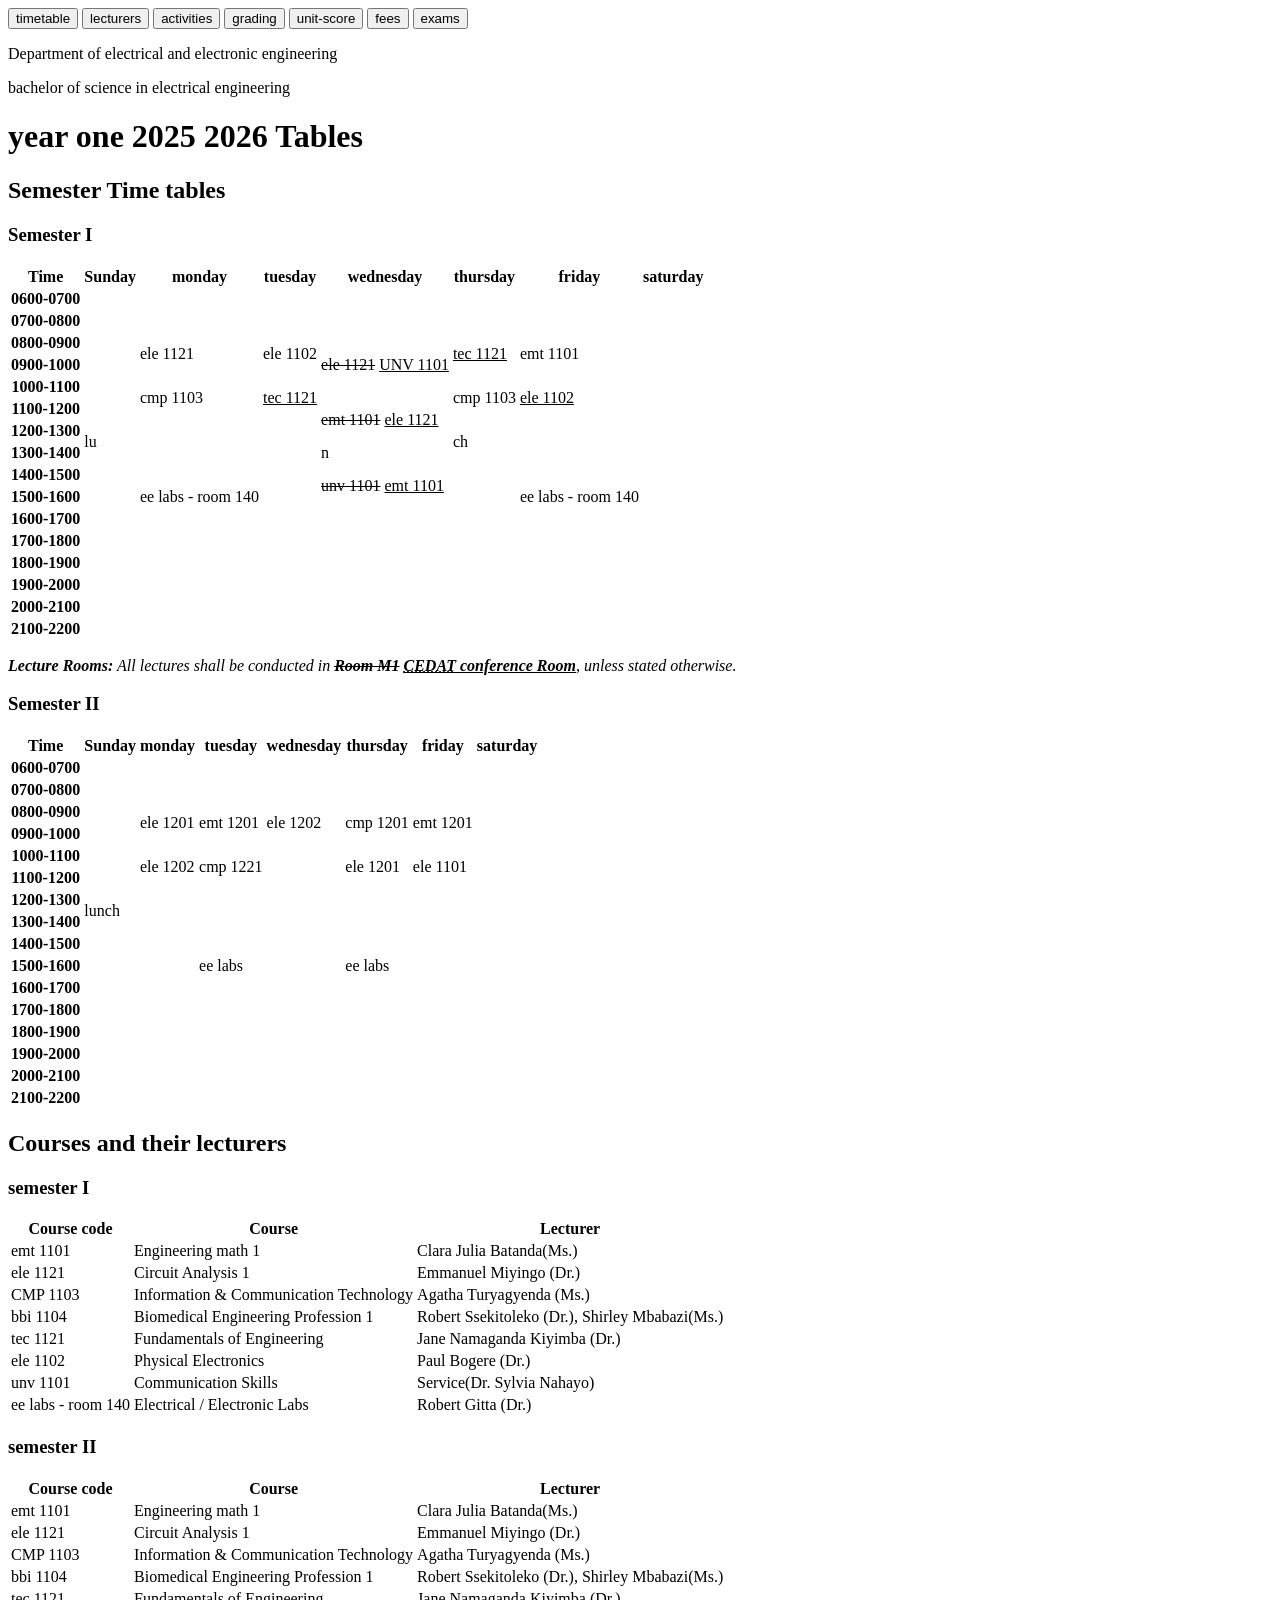
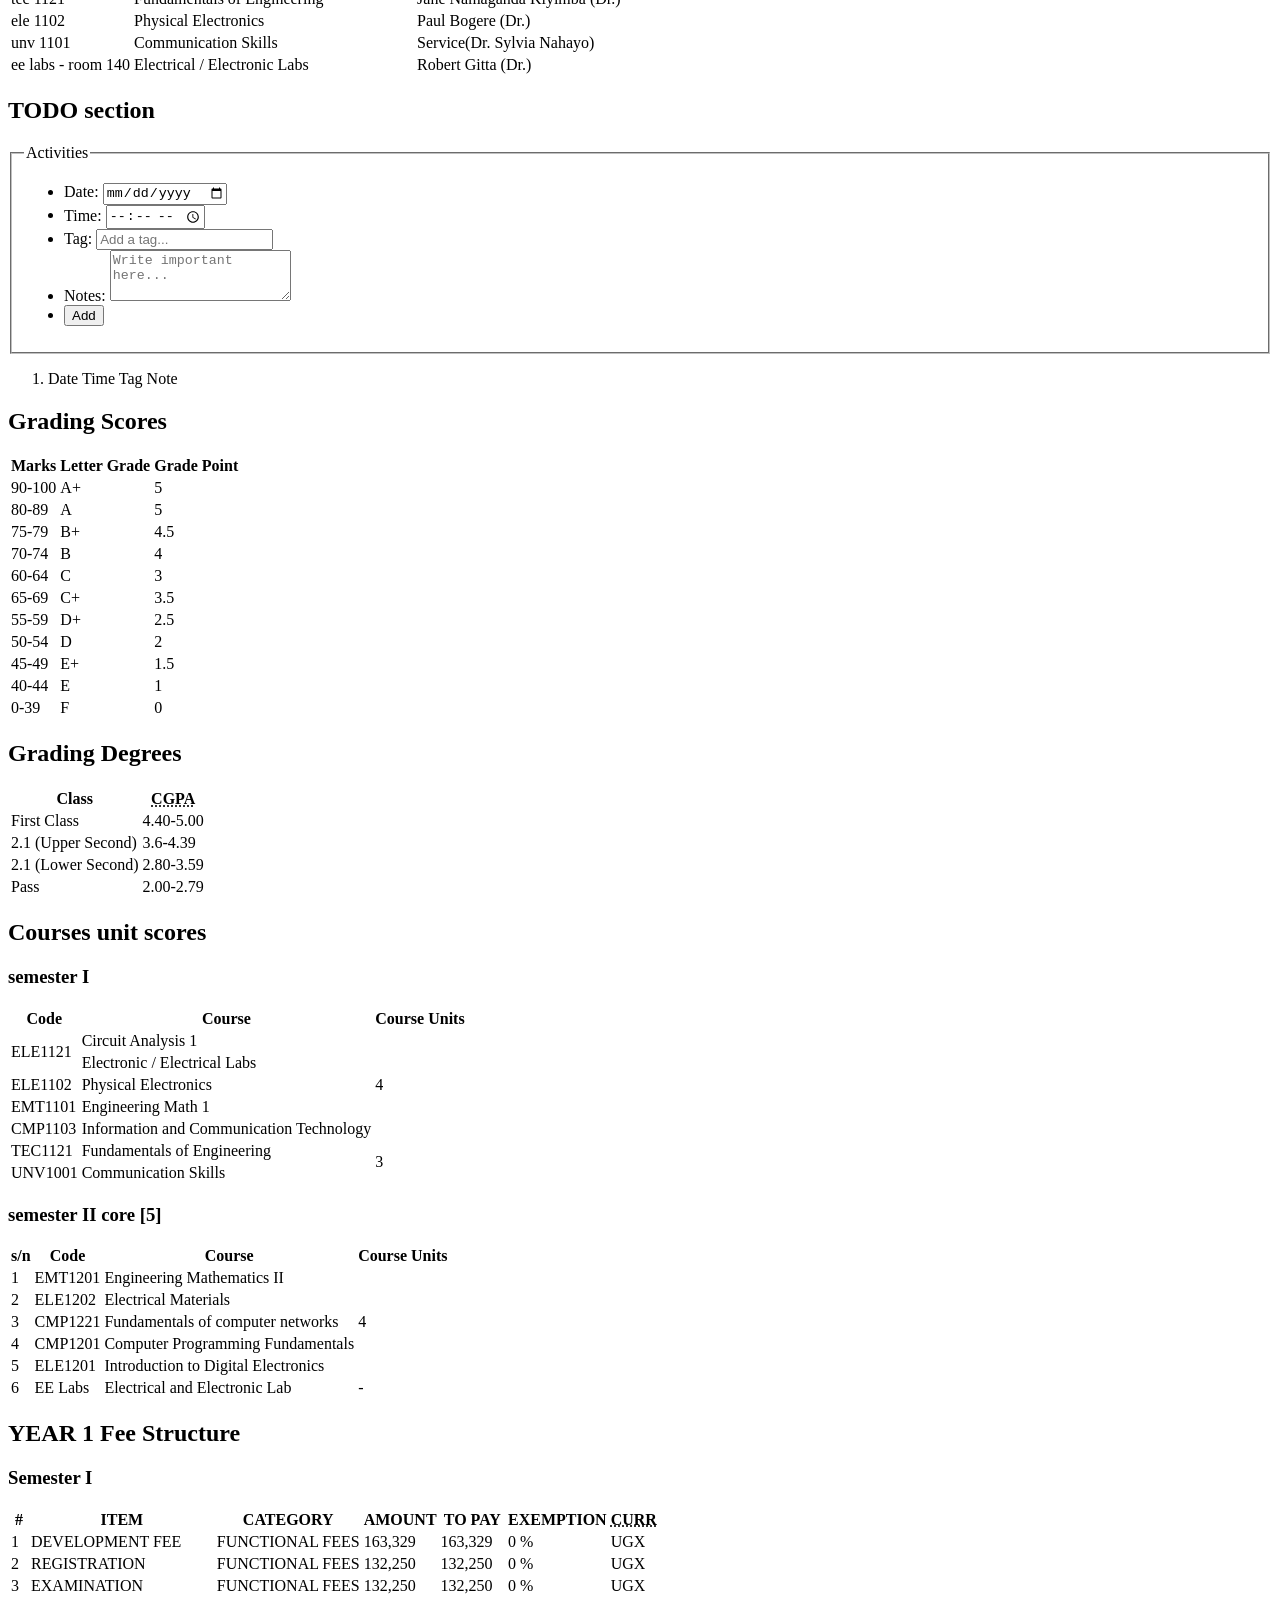
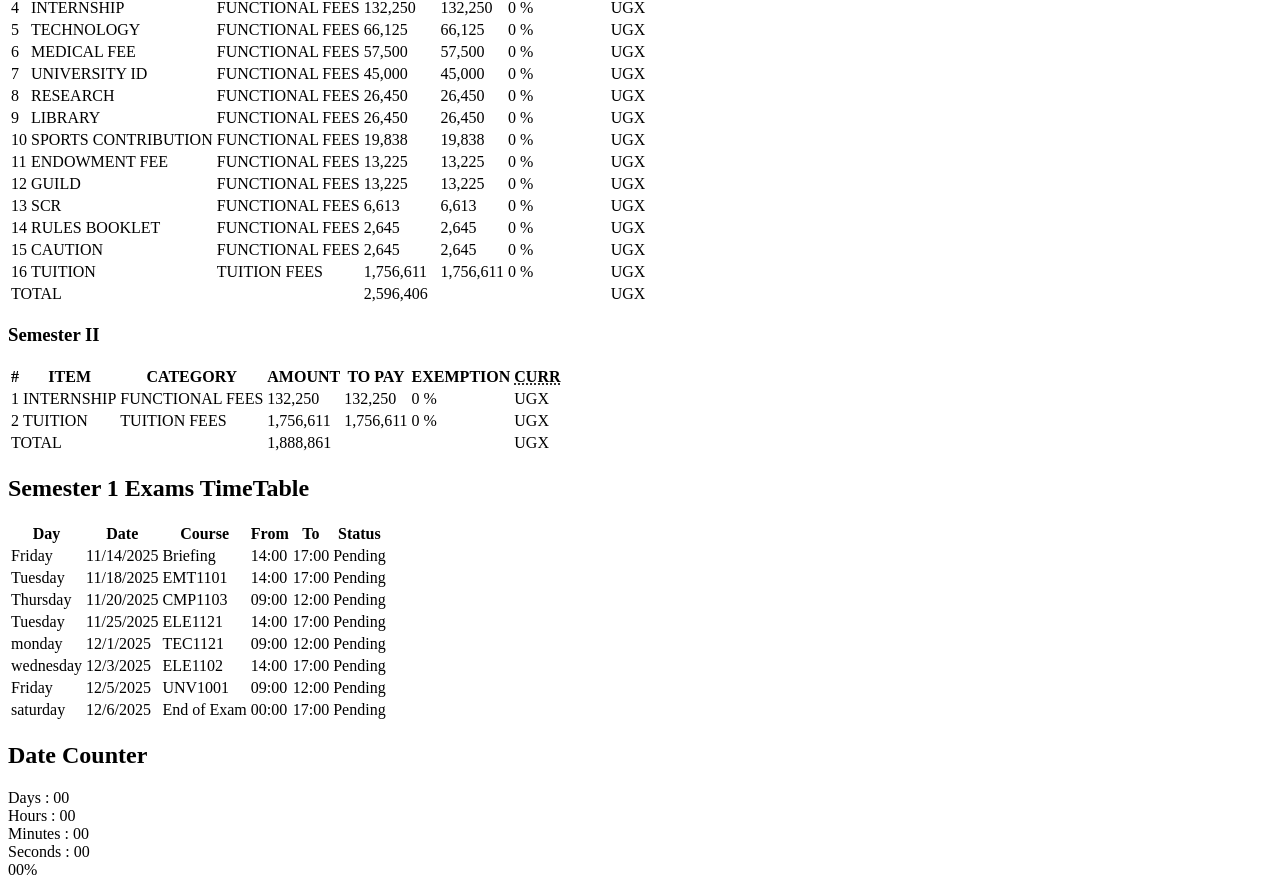
==== timetable/index.html @ 9529d26a "tables for semester 2" ====
<!DOCTYPE html>
<html lang="en">

<head>
  <meta http-equiv="Content-Type" content="text/html; charset=UTF-8">
  <meta name="viewport" content="width=device-width, initial-scale=1.0">
  <meta name="description" content="Time table for bachelors of science in electrical engineering year 1 semester 1 ">
  <link rel="styleSheet" href="style.css" type="text/css" media="all">
  <title>ELE SEMESTER I Y1 TIMETABLE</title>
</head>

<body>
  <header>
    <nav>
      <button class="timetable">timetable</button>
      <button class="lecturers">lecturers</button>
      <button class="Activities">activities</button>
      <button class="grading">grading</button>
      <button class="unit-score active">unit-score</button>
      <button class="fees">fees</button>
      <button class="exams">exams</button>
    </nav>
  </header>
  <main>
    <hgroup>
      <p>Department of electrical and electronic engineering</p>
      <p>bachelor of science in electrical engineering</p>
      <h1>year one 2025 2026 Tables</h1>
    </hgroup>

    <section class="timetable tab">
      <h2>Semester Time tables</h2>
      <h3>Semester I</h3>
      <table>
        <colgroup>
          <col class="col1">
          <col>
          <col>
          <col>
          <col>
          <col>
          <col>
          <col>
        </colgroup>
        <thead>
          <tr>
            <th>Time</th>
            <th>Sunday</th>
            <th>monday</th>
            <th>tuesday</th>
            <th>wednesday</th>
            <th>thursday</th>
            <th>friday</th>
            <th>saturday</th>
          </tr>
        </thead>
        <tbody>
          <tr>
            <th>0600-0700</th>
            <td rowspan="2" colspan="7"></td>
          </tr>
          <tr>
            <th>0700-0800</th>
          </tr>
          <tr>
            <th>0800-0900</th>
            <td rowspan="4"></td>
            <td rowspan="2" data-value="mon 8 9">ele 1121</td>
            <td rowspan="2" data-value="tue 8 9">ele 1102</td>
            <td rowspan="3" data-value="wed 8 10"><del>ele 1121</del> <ins>UNV 1101</ins></td>
            <td rowspan="2" data-value="thu 8 9"><ins>tec 1121</ins></td>
            <td rowspan="2" data-value="fri 8 9">emt 1101</td>
            <td rowspan=4></td>
          </tr>
          <tr>
            <th>0900-1000</th>
          </tr>
          <tr>
            <th>1000-1100</th>
            <td rowspan="2" data-value="mon 10 11">cmp 1103</td>
            <td rowspan="2" data-value="tue 10 11"><ins>tec 1121</ins></td>
            <td rowspan="2" data-value="thu 10 11">cmp 1103</td>
            <td rowspan="2" data-value="fri 10 11"><ins>ele 1102</ins></td>
          </tr>
          <tr>
            <th>1100-1200</th>
            <td rowspan="2" data-value="wed 10 11"><del>emt 1101</del> <ins>ele 1121</ins></td>
          </tr>
          <tr lunch>
            <th>1200-1300</th>
            <td colspan="3" rowspan="2" data-value="everyday 12 14">lu</td>
            <td colspan="3" rowspan="2" data-value="everyday 12 14">ch</td>
          </tr>
          <tr lunch>
            <th>1300-1400</th>
            <td data-value="everyday 12 14">n</td>
          </tr>
          <tr>
            <th>1400-1500</th>
            <td rowspan="3"></td>
            <td rowspan="3" data-value="mon 14 17" class="eeLabs">ee labs <span> - room 140</span></td>
            <td rowspan="3"></td>
            <td rowspan="2" data-value="wed 14 16"><del>unv 1101</del> <ins>emt 1101</ins></td>
            <td rowspan="3"></td>
            <td rowspan="3" data-value="fri 14 17" class="eeLabs">ee labs <span> - room 140</span></td>
            <td rowspan="3"></td>
          </tr>
          <tr>
            <th>1500-1600</th>
          </tr>
          <tr>
            <th>1600-1700</th>
            <td></td>
          </tr>
          <tr>
            <th>1700-1800</th>
            <td colspan="7" rowspan="5"></td>
          </tr>
          <tr>
            <th>1800-1900</th>
          </tr>
          <tr>
            <th>1900-2000</th>
          </tr>
          <tr>
            <th>2000-2100</th>
          </tr>
          <tr>
            <th>2100-2200</th>
          </tr>
        </tbody>
      </table>

      <p><em><b>Lecture Rooms:</b> All lectures shall be conducted in <b><del>Room M1</del> <ins><abbr title="College of Engineering, Design, Arts and Technology">CEDAT</abbr> conference Room</ins></b>, unless stated otherwise.</em></p>

      <h3>Semester II</h3>

      <table>
        <colgroup>
          <col class="col1">
          <col>
          <col>
          <col>
          <col>
          <col>
          <col>
          <col>
        </colgroup>
        <thead>
          <tr>
            <th>Time</th>
            <th>Sunday</th>
            <th>monday</th>
            <th>tuesday</th>
            <th>wednesday</th>
            <th>thursday</th>
            <th>friday</th>
            <th>saturday</th>
          </tr>
        </thead>
        <tbody>
          <tr>
            <th>0600-0700</th>
            <td rowspan="2" colspan="7"></td>
          </tr>
          <tr>
            <th>0700-0800</th>
          </tr>
          <tr>
            <th>0800-0900</th>
            <td rowspan="4"></td>
            <td rowspan="2" data-value="mon 8 9">ele 1201</td>
            <td rowspan="2" data-value="tue 8 9">emt 1201</td>
            <td rowspan="2" data-value="wed 8 10">ele 1202</td>
            <td rowspan="2" data-value="thu 8 9">cmp 1201</td>
            <td rowspan="2" data-value="fri 8 9">emt 1201</td>
            <td rowspan=4></td>
          </tr>
          <tr>
            <th>0900-1000</th>
          </tr>
          <tr>
            <th>1000-1100</th>
            <td rowspan="2" data-value="mon 10 11">ele 1202</td>
            <td rowspan="2" data-value="tue 10 11">cmp 1221</td>
            <td rowspan="2"></td>
            <td rowspan="2" data-value="thu 10 11">ele 1201</td>
            <td rowspan="2" data-value="fri 10 11">ele 1101</td>
          </tr>
          <tr>
            <th>1100-1200</th>
          </tr>
          <tr lunch>
            <th>1200-1300</th>
            <td colspan="7" rowspan="2" data-value="everyday 12 14">lunch</td>
          </tr>
          <tr lunch>
            <th>1300-1400</th>
          </tr>
          <tr>
            <th>1400-1500</th>
            <td rowspan="3" colspan='2'></td>
            <td rowspan="3" data-value="tue 14 16">ee labs</td>
            <td rowspan="3"></td>
            <td rowspan="3" data-value="thur 14 17" class="eeLabs">ee labs</td>
            <td rowspan="3" colspan='2'></td>
          </tr>
          <tr>
            <th>1500-1600</th>
          </tr>
          <tr>
            <th>1600-1700</th>
          </tr>
          <tr>
            <th>1700-1800</th>
            <td colspan="7" rowspan="5"></td>
          </tr>
          <tr>
            <th>1800-1900</th>
          </tr>
          <tr>
            <th>1900-2000</th>
          </tr>
          <tr>
            <th>2000-2100</th>
          </tr>
          <tr>
            <th>2100-2200</th>
          </tr>
        </tbody>
      </table>
    </section>

    <section class="lecturers tab">
      <h2>Courses and their lecturers</h2>
      <h3>semester I</h3>
      <table>
        <colgroup>
          <col class="col1">
          <col>
          <col>
        </colgroup>
        <thead>
          <tr>
            <th>Course code</th>
            <th>Course</th>
            <th>Lecturer</th>
          </tr>
        </thead>
        <tbody>
          <tr>
            <td>emt 1101</td>
            <td>Engineering math 1</td>
            <td>Clara Julia Batanda(Ms.)</td>
          </tr>
          <tr>
            <td>ele 1121</td>
            <td>Circuit Analysis 1</td>
            <td>Emmanuel Miyingo (Dr.)</td>
          </tr>
          <tr>
            <td>CMP 1103</td>
            <td>Information &amp; Communication Technology</td>
            <td>Agatha Turyagyenda (Ms.)</td>
          </tr>
          <tr class="del">
            <td>bbi 1104</td>
            <td>Biomedical Engineering Profession 1</td>
            <td>Robert Ssekitoleko (Dr.), Shirley Mbabazi(Ms.)</td>
          </tr>
          <tr>
            <td>tec 1121</td>
            <td>Fundamentals of Engineering</td>
            <td>Jane Namaganda Kiyimba (Dr.)</td>
          </tr>
          <tr>
            <td>ele 1102</td>
            <td>Physical Electronics</td>
            <td>Paul Bogere (Dr.)</td>
          </tr>
          <tr>
            <td>unv 1101</td>
            <td>Communication Skills</td>
            <td>Service(Dr. Sylvia Nahayo)</td>
          </tr>
          <tr class="eeLabs">
            <td>ee labs <span class="visuallyHidden"> - room 140</span></td>
            <td>Electrical / Electronic Labs</td>
            <td>Robert Gitta (Dr.)</td>
          </tr>
        </tbody>
      </table>

      <h3>semester II</h3>
      <table>
        <colgroup>
          <col class="col1">
          <col>
          <col>
        </colgroup>
        <thead>
          <tr>
            <th>Course code</th>
            <th>Course</th>
            <th>Lecturer</th>
          </tr>
        </thead>
        <tbody>
          <tr>
            <td>emt 1101</td>
            <td>Engineering math 1</td>
            <td>Clara Julia Batanda(Ms.)</td>
          </tr>
          <tr>
            <td>ele 1121</td>
            <td>Circuit Analysis 1</td>
            <td>Emmanuel Miyingo (Dr.)</td>
          </tr>
          <tr>
            <td>CMP 1103</td>
            <td>Information &amp; Communication Technology</td>
            <td>Agatha Turyagyenda (Ms.)</td>
          </tr>
          <tr class="del">
            <td>bbi 1104</td>
            <td>Biomedical Engineering Profession 1</td>
            <td>Robert Ssekitoleko (Dr.), Shirley Mbabazi(Ms.)</td>
          </tr>
          <tr>
            <td>tec 1121</td>
            <td>Fundamentals of Engineering</td>
            <td>Jane Namaganda Kiyimba (Dr.)</td>
          </tr>
          <tr>
            <td>ele 1102</td>
            <td>Physical Electronics</td>
            <td>Paul Bogere (Dr.)</td>
          </tr>
          <tr>
            <td>unv 1101</td>
            <td>Communication Skills</td>
            <td>Service(Dr. Sylvia Nahayo)</td>
          </tr>
          <tr class="eeLabs">
            <td>ee labs <span class="visuallyHidden"> - room 140</span></td>
            <td>Electrical / Electronic Labs</td>
            <td>Robert Gitta (Dr.)</td>
          </tr>
        </tbody>
      </table>
    </section>

    <section class="activities tab">
      <h2>TODO section</h2>
      <form>
        <fieldset>
          <legend>Activities</legend>

          <ul>
            <li>
              <label for="date">Date:</label>
              <input type="date" id="date">
            </li>
            <li>
              <label for="time">Time:</label>
              <input type="time" id="time">
            </li>
            <li>
              <label for="tag">Tag:</label>
              <input type="text" id="tag" list="tags" placeholder="Add a tag..." autocomplete="off">
              <datalist id="tags">
                <option value="Lectures">Lectures</option>
                <option value="School">School</option>
                <option value='Church'>Church</option>
                <option value='Class'>Class</option>
              </datalist>
            </li>
            <li al>
              <label for="notes">Notes:</label>
              <textarea placeholder="Write important here..." id=notes rows="3"></textarea>
            </li>
            <li al><input type="submit" id="add" value="Add"></li>
          </ul>
        </fieldset>
      </form>

      <ol class="dis">
        <li>
          <span>Date</span>
          <span>Time</span>
          <span>Tag</span>
          <span>Note</span>
        </li>
      </ol>
    </section>

    <section class="tab grading">
      <h2>Grading Scores</h2>
      <table>
        <thead>
          <tr>
            <th>Marks</th>
            <th>Letter Grade</th>
            <th>Grade Point</th>
          </tr>
        </thead>
        <tbody>
          <tr>
            <td>90-100</td>
            <td>A+</td>
            <td>5</td>
          </tr>
          <tr>
            <td>80-89</td>
            <td>A</td>
            <td>5</td>
          </tr>
          <tr>
            <td>75-79</td>
            <td>B+</td>
            <td>4.5</td>
          </tr>
          <tr>
            <td>70-74</td>
            <td>B</td>
            <td>4</td>
          </tr>
          <tr>
            <td>60-64</td>
            <td>C</td>
            <td>3</td>
          </tr>
          <tr>
            <td>65-69</td>
            <td>C+</td>
            <td>3.5</td>
          </tr>
          <tr>
            <td>55-59</td>
            <td>D+</td>
            <td>2.5</td>
          </tr>
          <tr>
            <td>50-54</td>
            <td>D</td>
            <td>2</td>
          </tr>
          <tr>
            <td>45-49</td>
            <td>E+</td>
            <td>1.5</td>
          </tr>
          <tr>
            <td>40-44</td>
            <td>E</td>
            <td>1</td>
          </tr>
          <tr>
            <td>0-39</td>
            <td>F</td>
            <td>0</td>
          </tr>
        </tbody>
      </table>

      <h2>Grading Degrees</h2>
      <table>
        <thead>
          <tr>
            <th>Class</th>
            <th><abbr title="Cumulative grade points average">CGPA</abbr></th>
          </tr>
        </thead>
        <tbody>
          <tr>
            <td>First Class</td>
            <td>4.40-5.00</td>
          </tr>
          <tr>
            <td>2.1 (Upper Second)</td>
            <td>3.6-4.39</td>
          </tr>
          <tr>
            <td>2.1 (Lower Second)</td>
            <td>2.80-3.59</td>
          </tr>
          <tr>
            <td>Pass</td>
            <td>2.00-2.79</td>
          </tr>
        </tbody>
      </table>
    </section>

    <section class="tab unit-score current">
      <h2>Courses unit scores</h2>
      <h3>semester I</h3>
      <table>
        <thead>
          <tr>
            <th>Code</th>
            <th>Course</th>
            <th>Course Units</th>
          </tr>
        </thead>
        <tbody>
          <tr>
            <td rowspan="2">ELE1121</td>
            <td>Circuit Analysis 1</td>
            <td rowspan="5">4</td>
          </tr>
          <tr>
            <td>Electronic / Electrical Labs</td>
          </tr>
          <tr>
            <td>ELE1102</td>
            <td>Physical Electronics</td>
          </tr>
          <tr>
            <td>EMT1101</td>
            <td>Engineering Math 1</td>
          </tr>
          <tr>
            <td>CMP1103</td>
            <td>Information and Communication Technology</td>
          </tr>
          <tr>
            <td>TEC1121</td>
            <td>Fundamentals of Engineering</td>
            <td rowspan="2">3</td>
          </tr>
          <tr>
            <td>UNV1001</td>
            <td>Communication Skills</td>
          </tr>
        </tbody>
      </table>

      <h3>semester II core [5]</h3>
      <table>
        <thead>
          <tr>
            <th>s/n</th>
            <th>Code</th>
            <th>Course</th>
            <th>Course Units</th>
          </tr>
        </thead>
        <tbody>
          <tr>
            <td>1</td>
            <td>EMT1201</td>
            <td>Engineering Mathematics II</td>
            <td rowspan="5">4</td>
          </tr>
          <tr>
            <td>2</td>
            <td>ELE1202</td>
            <td>Electrical Materials</td>
          </tr>
          <tr>
            <td>3</td>
            <td>CMP1221</td>
            <td>Fundamentals of computer networks</td>
          </tr>
          <tr>
            <td>4</td>
            <td>CMP1201</td>
            <td>Computer Programming Fundamentals</td>
          </tr>
          <tr>
            <td>5</td>
            <td>ELE1201</td>
            <td>Introduction to Digital Electronics</td>
          </tr>
          <tr>
            <td>6</td>
            <td>EE Labs</td>
            <td>Electrical and Electronic Lab</td>
            <td>-</td>
          </tr>
        </tbody>
      </table>
    </section>

    <section class="tab fees">
      <h2>YEAR 1 Fee Structure</h2>
      <h3>Semester I</h3>
      <table>
        <thead>
          <tr>
            <th>#</th>
            <th>ITEM</th>
            <th>CATEGORY</th>
            <th>AMOUNT</th>
            <th>TO PAY</th>
            <th>EXEMPTION</th>
            <th><abbr title="Currency">CURR</abbr>
            </tr>
        </thead>
        <tbody>
          <TR>
            <td>1</td>
            <TD>DEVELOPMENT FEE</TD>
            <TD>FUNCTIONAL FEES</TD>
            <TD>163,329</TD>
            <TD>163,329</TD>
            <TD>0 %</TD>
            <td>UGX</td>
          </tr>
          <TR>
            <td>2</td>
            <TD>REGISTRATION</TD>
            <TD>FUNCTIONAL FEES</TD>
            <TD>132,250</TD>
            <TD>132,250</TD>
            <TD>0 %</TD>
            <td>UGX</td>
          </tr>
          <TR>
            <td>3</td>
            <TD>EXAMINATION</TD>
            <TD>FUNCTIONAL FEES</TD>
            <TD>132,250</TD>
            <TD>132,250</TD>
            <TD>0 %</TD>
            <td>UGX</td>
          </tr>
          <TR>
            <td>4</td>
            <TD>INTERNSHIP</TD>
            <TD>FUNCTIONAL FEES</TD>
            <TD>132,250</TD>
            <TD>132,250</TD>
            <TD>0 %</TD>
            <td>UGX</td>
          </tr>
          <TR>
            <td>5</td>
            <TD>TECHNOLOGY</TD>
            <TD>FUNCTIONAL FEES</TD>
            <TD>66,125</TD>
            <TD>66,125</TD>
            <TD>0 %</TD>
            <td>UGX</td>
          </tr>
          <TR>
            <td>6</td>
            <TD>MEDICAL FEE</TD>
            <TD>FUNCTIONAL FEES</TD>
            <TD>57,500</TD>
            <TD>57,500</TD>
            <TD>0 %</TD>
            <td>UGX</td>
          </tr>
          <TR>
            <td>7</td>
            <TD>UNIVERSITY ID</TD>
            <TD>FUNCTIONAL FEES</TD>
            <TD>45,000</TD>
            <TD>45,000</TD>
            <TD>0 %</TD>
            <td>UGX</td>
          </tr>
          <TR>
            <td>8</td>
            <TD>RESEARCH</TD>
            <TD>FUNCTIONAL FEES</TD>
            <TD>26,450</TD>
            <TD>26,450</TD>
            <TD>0 %</TD>
            <td>UGX</td>
          </tr>
          <TR>
            <td>9</td>
            <TD>LIBRARY</TD>
            <TD>FUNCTIONAL FEES</TD>
            <TD>26,450</TD>
            <TD>26,450</TD>
            <TD>0 %</TD>
            <td>UGX</td>
          </tr>
          <TR>
            <td>10</td>
            <TD>SPORTS CONTRIBUTION </TD>
            <TD>FUNCTIONAL FEES</TD>
            <TD>19,838</TD>
            <TD>19,838</TD>
            <TD>0 %</TD>
            <td>UGX</td>
          </tr>
          <TR>
            <td>11</td>
            <TD>ENDOWMENT FEE</TD>
            <TD>FUNCTIONAL FEES</TD>
            <TD>13,225</TD>
            <TD>13,225</TD>
            <TD>0 %</TD>
            <td>UGX</td>
          </tr>
          <TR>
            <td>12</td>
            <TD>GUILD</TD>
            <TD>FUNCTIONAL FEES</TD>
            <TD>13,225</TD>
            <TD>13,225</TD>
            <TD>0 %</TD>
            <td>UGX</td>
          </tr>
          <TR>
            <td>13</td>
            <TD>SCR</TD>
            <TD>FUNCTIONAL FEES</TD>
            <TD>6,613</TD>
            <TD>6,613</TD>
            <TD>0 %</TD>
            <td>UGX</td>
          </tr>
          <TR>
            <td>14</td>
            <TD>RULES BOOKLET</TD>
            <TD>FUNCTIONAL FEES</TD>
            <TD>2,645</TD>
            <TD>2,645</TD>
            <TD>0 %</TD>
            <td>UGX</td>
          </tr>
          <TR>
            <td>15</td>
            <TD>CAUTION</TD>
            <TD>FUNCTIONAL FEES</TD>
            <TD>2,645</TD>
            <TD>2,645</TD>
            <TD>0 %</TD>
            <td>UGX</td>
          </tr>
          <TR>
            <td>16</td>
            <TD>TUITION</TD>
            <TD>TUITION FEES</TD>
            <TD>1,756,611</TD>
            <TD>1,756,611</TD>
            <TD>0 %</TD>
            <td>UGX</td>
          </tr>
          <tr>
            <td colspan="3">TOTAL</td>
            <td colspan="2">2,596,406</td>
            <td> </td>
            <td>UGX</td>
          </tr>
        </tbody>
      </table>
      <h3>Semester II</h3>
      <table>
        <thead>
          <tr>
            <th>#</th>
            <th>ITEM</th>
            <th>CATEGORY</th>
            <th>AMOUNT</th>
            <th>TO PAY</th>
            <th>EXEMPTION</th>
            <th><abbr title="">CURR</abbr>
          </tr>
        </thead>
        <tbody>
          <tr>
            <td>1</td>
            <td>INTERNSHIP</td>
            <td>FUNCTIONAL FEES</td>
            <td>132,250</td>
            <td>132,250</td>
            <td>0 %</td>
            <td>UGX</td>
          </tr>
          <tr>
            <td>2</td>
            <td>TUITION</td>
            <td>TUITION FEES</td>
            <td>1,756,611</td>
            <td>1,756,611</td>
            <td>0 %</td>
            <td>UGX</td>
          </tr>
          <tr>
            <td colspan="3">TOTAL</td>
            <td colspan="2">1,888,861</td>
            <td> </td>
            <td>UGX</td>
          </tr>
        </tbody>
      </table>
    </section>

    <section class="tab exams">
      <h2>Semester 1 Exams TimeTable</h2>
      <table>
        <thead>
          <tr>
            <th>Day</th>
            <th>Date</th>
            <th>Course</th>
            <th>From</th>
            <th>To</th>
            <th>Status</th>
          </tr>
        </thead>
        <tbody>
          <tr>
            <td>Friday</td>
            <td>11/14/2025</td>
            <td>Briefing</td>
            <td>14:00</td>
            <td>17:00</td>
            <td>Pending</td>
          </tr>
          <tr>
            <td>Tuesday</td>
            <td>11/18/2025</td>
            <td>EMT1101</td>
            <td>14:00</td>
            <td>17:00</td>
            <td>Pending</td>
          </tr>
          <tr>
            <td>Thursday</td>
            <td>11/20/2025</td>
            <td>CMP1103</td>
            <td>09:00</td>
            <td>12:00</td>
            <td>Pending</td>
          </tr>
          <tr>
            <td>Tuesday</td>
            <td>11/25/2025</td>
            <td>ELE1121</td>
            <td>14:00</td>
            <td>17:00</td>
            <td>Pending</td>
          </tr>
          <tr>
            <td>monday</td>
            <td>12/1/2025</td>
            <td>TEC1121</td>
            <td>09:00</td>
            <td>12:00</td>
            <td>Pending</td>
          </tr>
          <tr>
            <td>wednesday</td>
            <td>12/3/2025</td>
            <td>ELE1102</td>
            <td>14:00</td>
            <td>17:00</td>
            <td>Pending</td>
          </tr>
          <tr>
            <td>Friday</td>
            <td>12/5/2025</td>
            <td>UNV1001</td>
            <td>09:00</td>
            <td>12:00</td>
            <td>Pending</td>
          </tr>
          <tr>
            <td>saturday</td>
            <td>12/6/2025</td>
            <td>End of Exam</td>
            <td>00:00</td>
            <td>17:00</td>
            <td>Pending</td>
          </tr>
        </tbody>
      </table>

      <section class="counter">
        <h2>Date Counter</h2>
        <div>
          <span>Days : <span days>00</span></span><br>
          <span>Hours : <span hours>00</span></span><br>
          <span>Minutes : <span minutes>00</span></span><br>
          <span>Seconds : <span seconds>00</span></span><br>
          <span percentage>00%</span><br>
        </div>
      </section>
    </section>
  </main>
  <script src="app.js"></script>

</body>

</html>
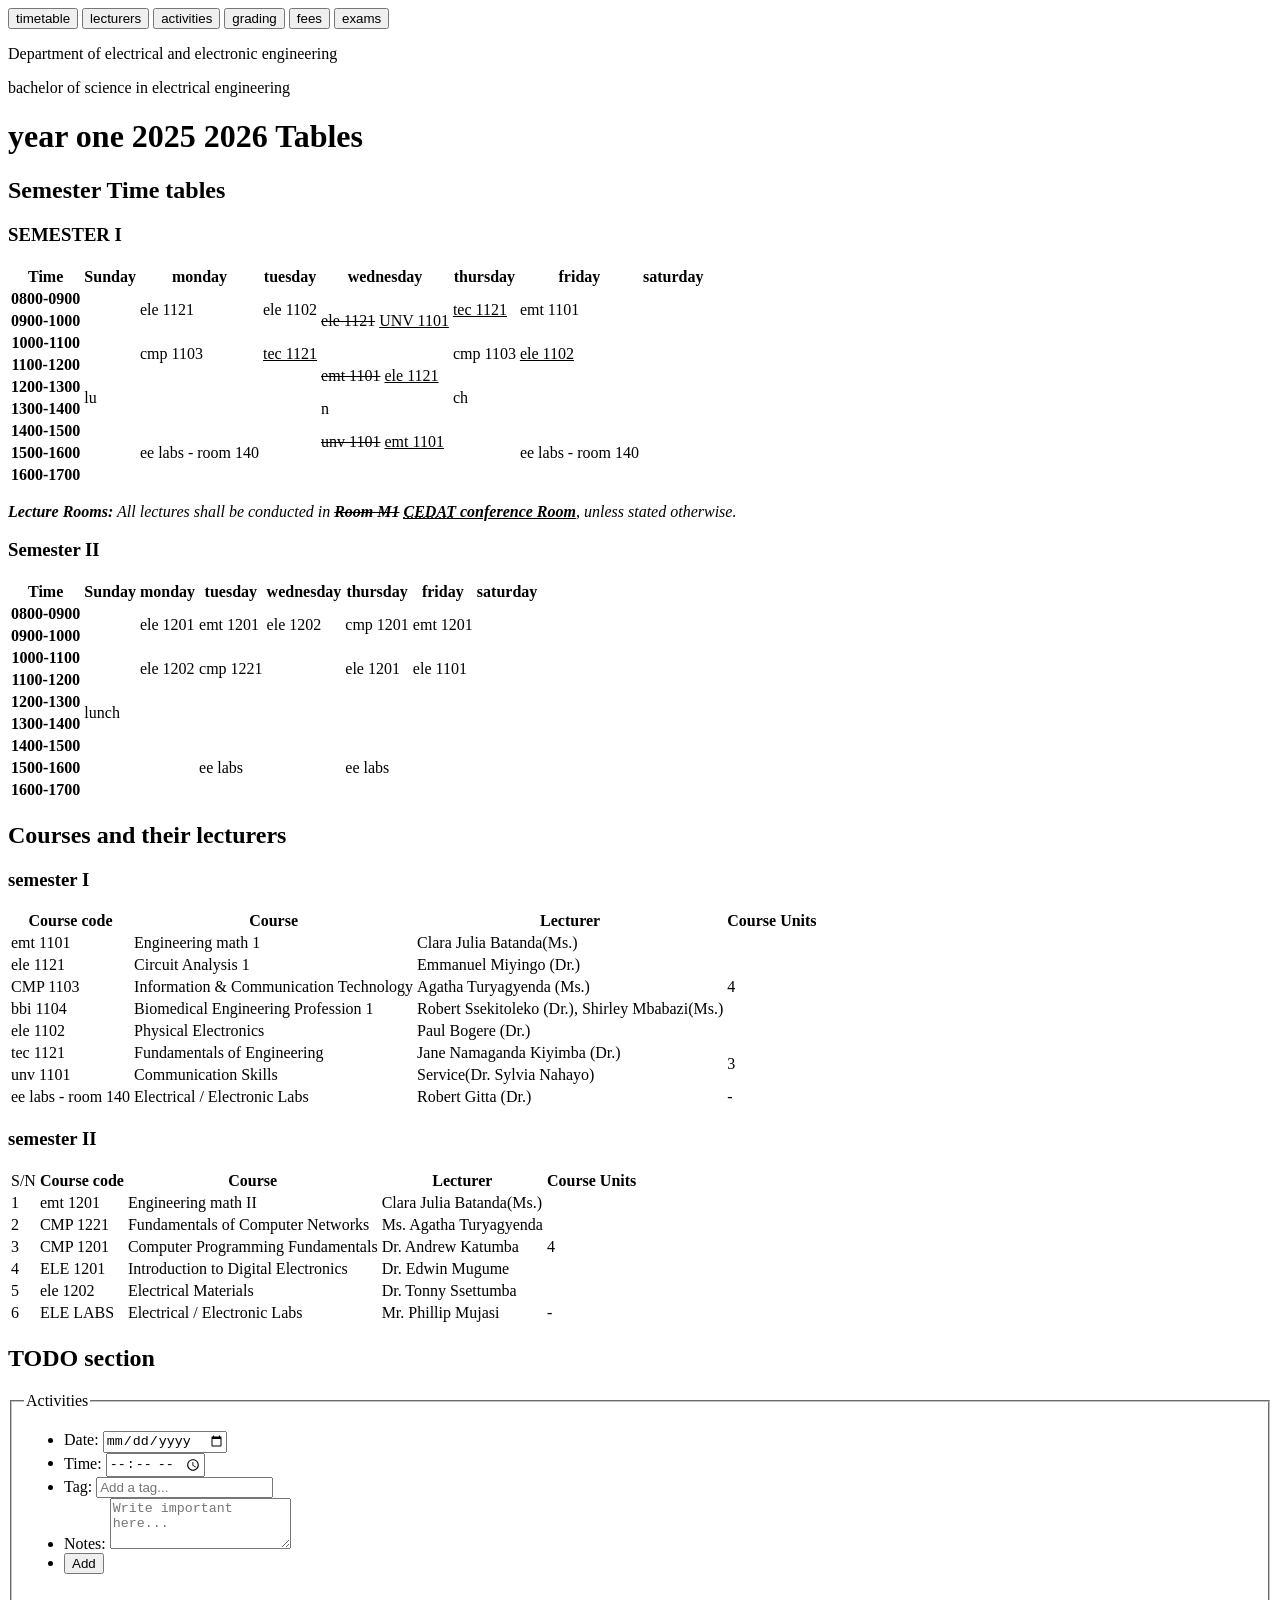
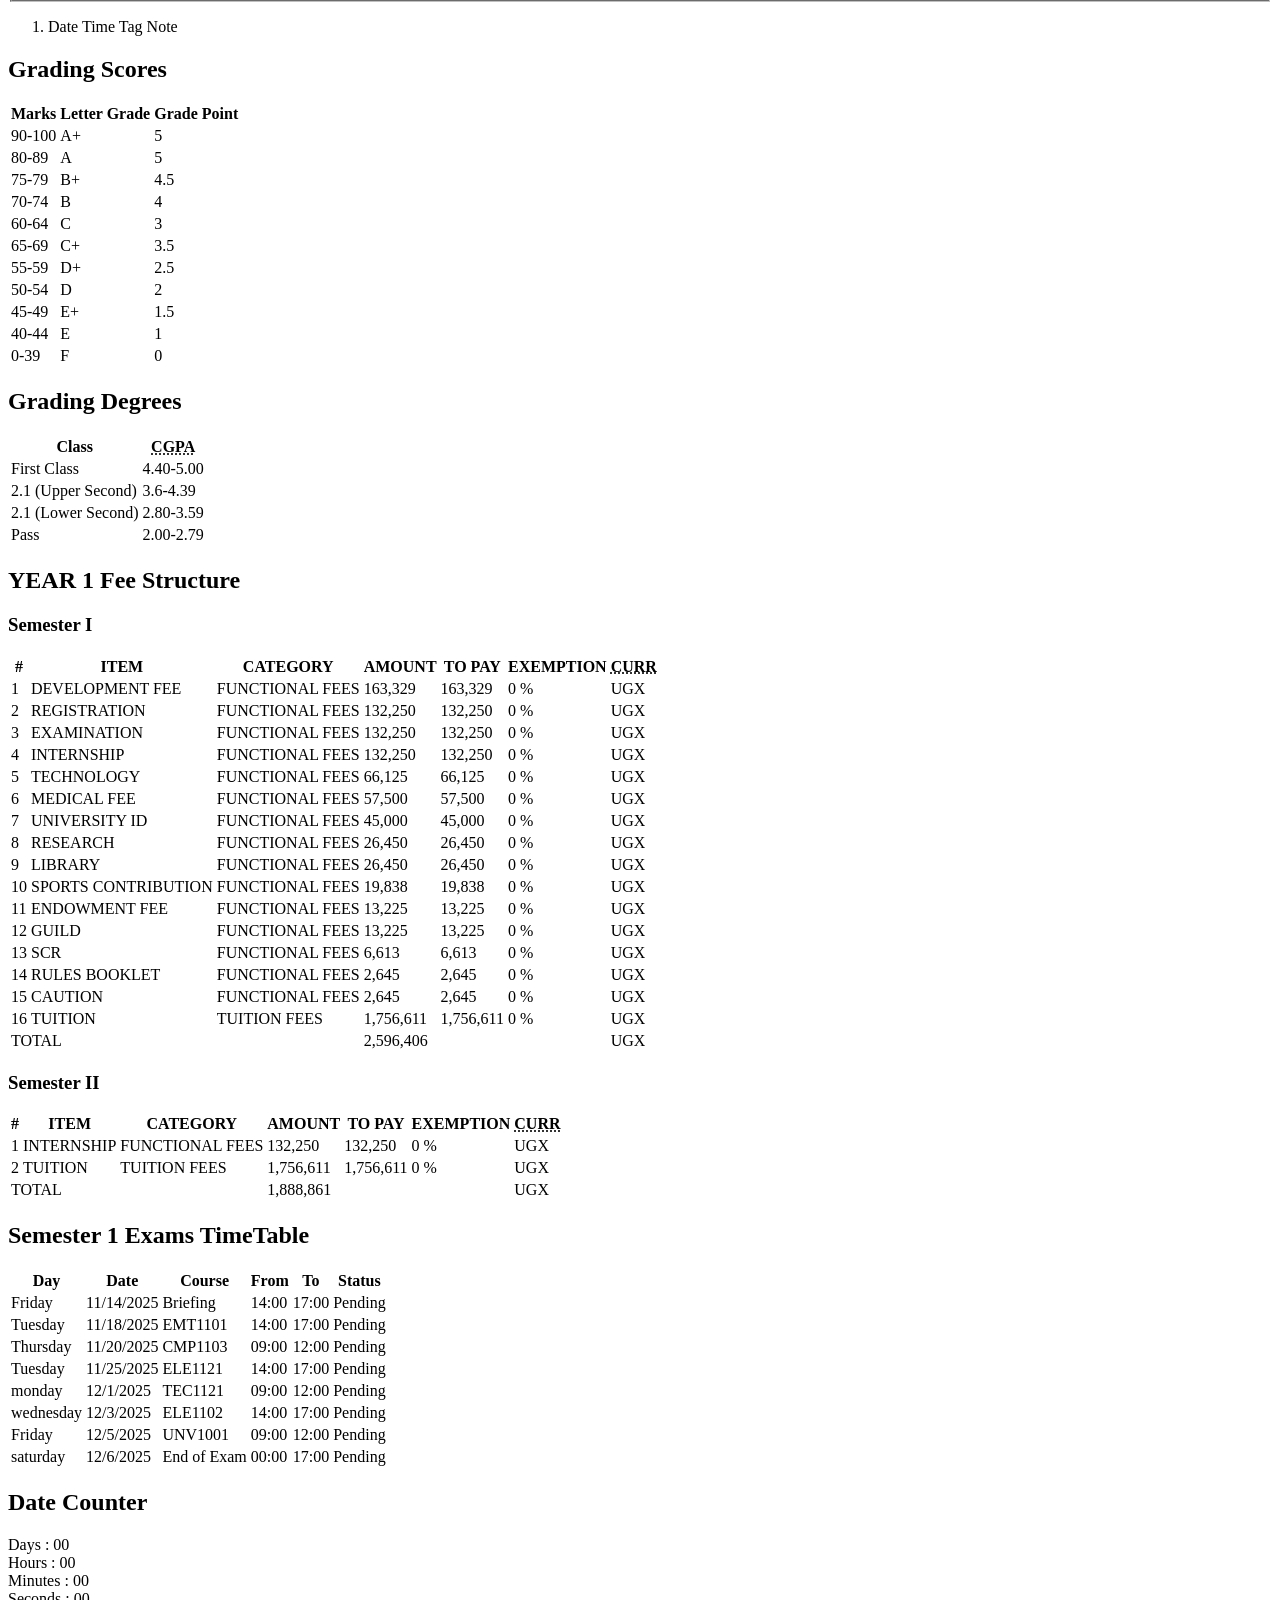
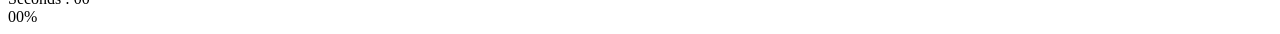
==== commit 4fc05e1c: "Fixed semester ii tables, layouts" ====
--- a/timetable/index.html
+++ b/timetable/index.html
@@ -12,11 +12,10 @@
 <body>
   <header>
     <nav>
-      <button class="timetable">timetable</button>
+      <button class="timetable active">timetable</button>
       <button class="lecturers">lecturers</button>
       <button class="Activities">activities</button>
       <button class="grading">grading</button>
-      <button class="unit-score active">unit-score</button>
       <button class="fees">fees</button>
       <button class="exams">exams</button>
     </nav>
@@ -28,9 +27,9 @@
       <h1>year one 2025 2026 Tables</h1>
     </hgroup>
 
-    <section class="timetable tab">
+    <section class="timetable tab current">
       <h2>Semester Time tables</h2>
-      <h3>Semester I</h3>
+      <h3>SEMESTER I</h3>
       <table>
         <colgroup>
           <col class="col1">
@@ -56,13 +55,6 @@
         </thead>
         <tbody>
           <tr>
-            <th>0600-0700</th>
-            <td rowspan="2" colspan="7"></td>
-          </tr>
-          <tr>
-            <th>0700-0800</th>
-          </tr>
-          <tr>
             <th>0800-0900</th>
             <td rowspan="4"></td>
             <td rowspan="2" data-value="mon 8 9">ele 1121</td>
@@ -112,22 +104,6 @@
             <th>1600-1700</th>
             <td></td>
           </tr>
-          <tr>
-            <th>1700-1800</th>
-            <td colspan="7" rowspan="5"></td>
-          </tr>
-          <tr>
-            <th>1800-1900</th>
-          </tr>
-          <tr>
-            <th>1900-2000</th>
-          </tr>
-          <tr>
-            <th>2000-2100</th>
-          </tr>
-          <tr>
-            <th>2100-2200</th>
-          </tr>
         </tbody>
       </table>
 
@@ -160,13 +136,6 @@
         </thead>
         <tbody>
           <tr>
-            <th>0600-0700</th>
-            <td rowspan="2" colspan="7"></td>
-          </tr>
-          <tr>
-            <th>0700-0800</th>
-          </tr>
-          <tr>
             <th>0800-0900</th>
             <td rowspan="4"></td>
             <td rowspan="2" data-value="mon 8 9">ele 1201</td>
@@ -211,22 +180,6 @@
           <tr>
             <th>1600-1700</th>
           </tr>
-          <tr>
-            <th>1700-1800</th>
-            <td colspan="7" rowspan="5"></td>
-          </tr>
-          <tr>
-            <th>1800-1900</th>
-          </tr>
-          <tr>
-            <th>1900-2000</th>
-          </tr>
-          <tr>
-            <th>2000-2100</th>
-          </tr>
-          <tr>
-            <th>2100-2200</th>
-          </tr>
         </tbody>
       </table>
     </section>
@@ -239,12 +192,14 @@
           <col class="col1">
           <col>
           <col>
+          <col>
         </colgroup>
         <thead>
           <tr>
             <th>Course code</th>
             <th>Course</th>
             <th>Lecturer</th>
+            <th>Course Units</th>
           </tr>
         </thead>
         <tbody>
@@ -252,6 +207,7 @@
             <td>emt 1101</td>
             <td>Engineering math 1</td>
             <td>Clara Julia Batanda(Ms.)</td>
+            <td rowspan='5'>4</td>
           </tr>
           <tr>
             <td>ele 1121</td>
@@ -269,14 +225,15 @@
             <td>Robert Ssekitoleko (Dr.), Shirley Mbabazi(Ms.)</td>
           </tr>
           <tr>
+            <td>ele 1102</td>
+            <td>Physical Electronics</td>
+            <td>Paul Bogere (Dr.)</td>
+          </tr>
+          <tr>
             <td>tec 1121</td>
             <td>Fundamentals of Engineering</td>
             <td>Jane Namaganda Kiyimba (Dr.)</td>
-          </tr>
-          <tr>
-            <td>ele 1102</td>
-            <td>Physical Electronics</td>
-            <td>Paul Bogere (Dr.)</td>
+            <td rowspan='2'>3</td>
           </tr>
           <tr>
             <td>unv 1101</td>
@@ -287,6 +244,7 @@
             <td>ee labs <span class="visuallyHidden"> - room 140</span></td>
             <td>Electrical / Electronic Labs</td>
             <td>Robert Gitta (Dr.)</td>
+            <td>-</td>
           </tr>
         </tbody>
       </table>
@@ -294,57 +252,58 @@
       <h3>semester II</h3>
       <table>
         <colgroup>
+          <col>
           <col class="col1">
           <col>
           <col>
         </colgroup>
         <thead>
           <tr>
+            <td>S/N</td>
             <th>Course code</th>
             <th>Course</th>
             <th>Lecturer</th>
-          </tr>
-        </thead>
-        <tbody>
-          <tr>
-            <td>emt 1101</td>
-            <td>Engineering math 1</td>
+            <th>Course Units</th>
+          </tr>
+        </thead>
+        <tbody>
+          <tr>
+            <td>1</td>
+            <td>emt 1201</td>
+            <td>Engineering math II</td>
             <td>Clara Julia Batanda(Ms.)</td>
-          </tr>
-          <tr>
-            <td>ele 1121</td>
-            <td>Circuit Analysis 1</td>
-            <td>Emmanuel Miyingo (Dr.)</td>
-          </tr>
-          <tr>
-            <td>CMP 1103</td>
-            <td>Information &amp; Communication Technology</td>
-            <td>Agatha Turyagyenda (Ms.)</td>
-          </tr>
-          <tr class="del">
-            <td>bbi 1104</td>
-            <td>Biomedical Engineering Profession 1</td>
-            <td>Robert Ssekitoleko (Dr.), Shirley Mbabazi(Ms.)</td>
-          </tr>
-          <tr>
-            <td>tec 1121</td>
-            <td>Fundamentals of Engineering</td>
-            <td>Jane Namaganda Kiyimba (Dr.)</td>
-          </tr>
-          <tr>
-            <td>ele 1102</td>
-            <td>Physical Electronics</td>
-            <td>Paul Bogere (Dr.)</td>
-          </tr>
-          <tr>
-            <td>unv 1101</td>
-            <td>Communication Skills</td>
-            <td>Service(Dr. Sylvia Nahayo)</td>
+            <td rowspan='5'>4</td>
+          </tr>
+          <tr>
+            <td>2</td>
+            <td>CMP 1221</td>
+            <td>Fundamentals of Computer Networks</td>
+            <td>Ms. Agatha Turyagyenda</td>
+          </tr>
+          <tr>
+            <td>3</td>
+            <td>CMP 1201</td>
+            <td>Computer Programming Fundamentals</td>
+            <td>Dr. Andrew Katumba</td>
+          </tr>
+          <tr>
+            <td>4</td>
+            <td>ELE 1201</td>
+            <td>Introduction to Digital Electronics</td>
+            <td>Dr. Edwin Mugume</td>
+          </tr>
+          <tr>
+            <td>5</td>
+            <td>ele 1202</td>
+            <td>Electrical Materials</td>
+            <td>Dr. Tonny Ssettumba</td>
           </tr>
           <tr class="eeLabs">
-            <td>ee labs <span class="visuallyHidden"> - room 140</span></td>
+            <td>6</td>
+            <td>ELE LABS</td>
             <td>Electrical / Electronic Labs</td>
-            <td>Robert Gitta (Dr.)</td>
+            <td>Mr. Phillip Mujasi</td>
+            <td>-</td>
           </tr>
         </tbody>
       </table>
@@ -492,96 +451,6 @@
       </table>
     </section>
 
-    <section class="tab unit-score current">
-      <h2>Courses unit scores</h2>
-      <h3>semester I</h3>
-      <table>
-        <thead>
-          <tr>
-            <th>Code</th>
-            <th>Course</th>
-            <th>Course Units</th>
-          </tr>
-        </thead>
-        <tbody>
-          <tr>
-            <td rowspan="2">ELE1121</td>
-            <td>Circuit Analysis 1</td>
-            <td rowspan="5">4</td>
-          </tr>
-          <tr>
-            <td>Electronic / Electrical Labs</td>
-          </tr>
-          <tr>
-            <td>ELE1102</td>
-            <td>Physical Electronics</td>
-          </tr>
-          <tr>
-            <td>EMT1101</td>
-            <td>Engineering Math 1</td>
-          </tr>
-          <tr>
-            <td>CMP1103</td>
-            <td>Information and Communication Technology</td>
-          </tr>
-          <tr>
-            <td>TEC1121</td>
-            <td>Fundamentals of Engineering</td>
-            <td rowspan="2">3</td>
-          </tr>
-          <tr>
-            <td>UNV1001</td>
-            <td>Communication Skills</td>
-          </tr>
-        </tbody>
-      </table>
-
-      <h3>semester II core [5]</h3>
-      <table>
-        <thead>
-          <tr>
-            <th>s/n</th>
-            <th>Code</th>
-            <th>Course</th>
-            <th>Course Units</th>
-          </tr>
-        </thead>
-        <tbody>
-          <tr>
-            <td>1</td>
-            <td>EMT1201</td>
-            <td>Engineering Mathematics II</td>
-            <td rowspan="5">4</td>
-          </tr>
-          <tr>
-            <td>2</td>
-            <td>ELE1202</td>
-            <td>Electrical Materials</td>
-          </tr>
-          <tr>
-            <td>3</td>
-            <td>CMP1221</td>
-            <td>Fundamentals of computer networks</td>
-          </tr>
-          <tr>
-            <td>4</td>
-            <td>CMP1201</td>
-            <td>Computer Programming Fundamentals</td>
-          </tr>
-          <tr>
-            <td>5</td>
-            <td>ELE1201</td>
-            <td>Introduction to Digital Electronics</td>
-          </tr>
-          <tr>
-            <td>6</td>
-            <td>EE Labs</td>
-            <td>Electrical and Electronic Lab</td>
-            <td>-</td>
-          </tr>
-        </tbody>
-      </table>
-    </section>
 
     <section class="tab fees">
       <h2>YEAR 1 Fee Structure</h2>
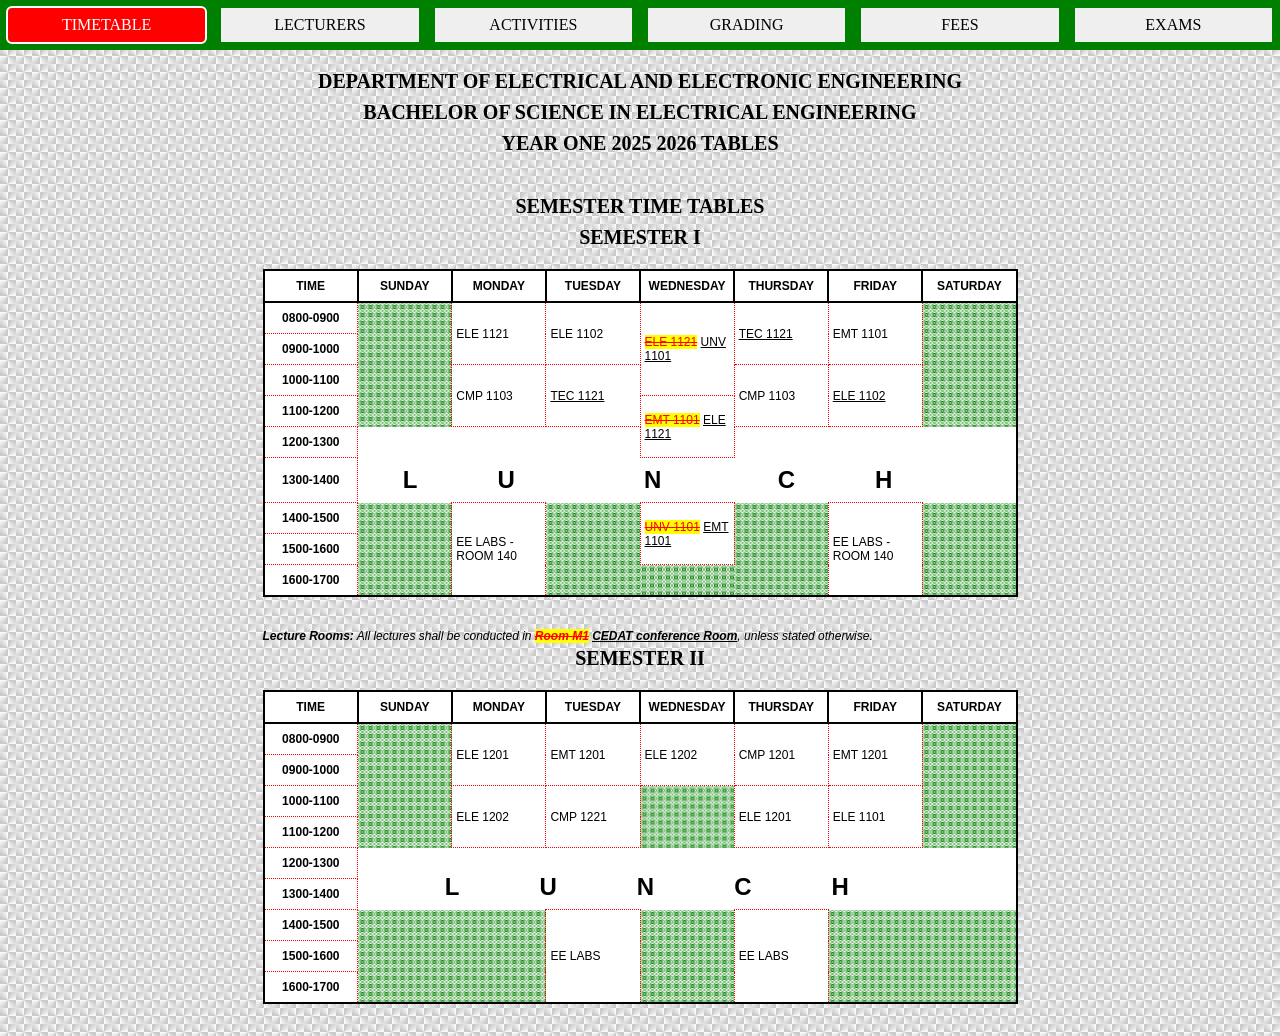
==== commit e45c7e9e: "fixed styles for heading and table decendants" ====
--- a/timetable/index.html
+++ b/timetable/index.html
@@ -663,7 +663,7 @@
     </section>
 
     <section class="tab exams">
-      <h2>Semester 1 Exams TimeTable</h2>
+      <h2>Semester I Exams TimeTable</h2>
       <table>
         <thead>
           <tr>
--- a/timetable/style.css
+++ b/timetable/style.css
@@ -0,0 +1,219 @@
+/* resets */
+*{
+  box-sizing: border-box;
+  margin: 0;
+  padding: 0;
+  font-family: sans-serif;
+}
+body{
+  background:repeating-conic-gradient(rgb(202, 202, 202) 0 5%, #6570 25%) top left/1rem 1rem;
+  font-size: .75rem;
+}
+/* heading styles */
+hgroup{
+  margin-top: 2rem;
+}
+hgroup *,h1,h2,h3{
+  font-weight: bold;
+  text-transform: uppercase;
+  font-size: 1.25rem;
+  text-align: center;
+  padding: .25rem .5rem;
+  font-family: Georgia, 'Times New Roman', Times, serif;
+}
+/* table styles */
+main > *,table{
+  min-width: 475px;
+  max-width: 755px;
+  margin-inline: auto;
+  width: 85vw;
+  margin-block: 1rem 2rem;
+}
+table{
+  table-layout: fixed;
+  border-collapse: collapse;
+  border: 2px solid black;
+}
+td,th{
+  word-break: break-all;
+  background-color: white;
+  border: solid .5px;
+  padding: .5rem .25rem;
+}
+td{
+  word-break: normal;
+}
+tbody td:not(:empty), tbody th{
+  border:red .5q dotted;
+}
+table/* :first-of-type */ *{
+  text-transform: uppercase;
+}
+table:first-of-type col.col1{
+  min-width: 150px;
+}
+table:last-of-type col.col1{
+  min-width: 200px;
+}
+.lecturers tr:has(.black) td,[lunch]:has(.black) td{
+  color: white;
+  background-color: red;
+  border-color: white;
+  font-weight: bold;
+}
+thead,th{
+  border: 2px solid;
+}
+tr[lunch] td{
+  vertical-align: bottom;
+  text-align: center;
+  letter-spacing: 5rem;
+  font: 900 1.5rem sans-serif;
+  border: none;
+}
+tr[lunch] td:first-of-type{
+  text-align: center;
+}
+td:empty{
+  border: none;
+  transition: background .2s linear;
+  background-image: repeating-radial-gradient(white,green 1%);
+  background-size: .5rem .5rem;
+}
+tr td.black,
+.black{
+  color:white;
+  font-weight: bold;
+  background-color: red;
+}
+
+/* visually hidden and deleted elements */
+.visuallyHidden{
+  scale: 0 0;
+  height: 0;
+  display: block;
+}
+.del,del,table tr.del td{
+  text-decoration: line-through;
+  background-color: yellow;
+  color: red;
+}
+/* navigation tabs */
+nav{
+  background-color: green;
+  display: grid;
+  grid-template-columns: repeat(auto-fit, minmax(120px,1fr));
+  gap: 1rem;
+  padding: .5rem;
+  font-size: 1rem;
+}
+nav button{
+  border: none;
+  font-family: serif;
+  text-transform: uppercase;
+  transition: .2s;
+}
+.tab{
+  display: none;
+}
+.active{
+  background-color: red;
+  color: white;
+  border-radius: .25rem;
+  outline: 2px solid;
+}
+section.tab.current{
+  display: block;
+}
+/* form children styles */
+fieldset{
+  max-width: 100%;
+  padding: 0.5rem 2rem;
+  border: gray solid;
+  border-radius: 1rem
+}
+legend{
+  font-size: 1rem;
+  font-weight: bold;
+  padding:0.25rem .5rem ;
+  border: solid grey;
+  border-radius: .5rem;
+}
+button,input[type='submit']{
+  cursor: pointer;
+  font: inherit;
+  text-align: center;
+  padding: .5rem 1rem;
+}
+textarea{
+  resize: vertical;
+}
+input,textarea{
+  outline-color: green;
+  border-radius: .25rem;
+  border: solid grey 2px;
+  font: inherit;
+  width: 100%;
+  min-width: 100px;
+  padding: .25rem .5rem;
+  transition: .2s;
+}
+input[type='submit']:active{
+  translate: 1px 1px;
+}
+form ul{
+  list-style: none;
+  display: grid;
+  gap: 1rem;
+  grid-template-columns: 1fr 1fr 1fr;
+}
+form li{
+  display: grid;
+}
+/* tasks list styles */
+li[al]{
+  grid-column: 1/-1;
+}
+.dis li{
+  display: grid;
+  gap: .5rem;
+  border-block-end: dotted 1px;
+  grid-template-columns: repeat(3,.35fr) 1fr 1rem;
+  padding:.5rem;
+}
+.dis li:first-child{
+  font-weight: bold;
+  font-size: 1rem;
+}
+.dis li:not(:first-child) *:nth-last-child(2){
+  word-break: break-all;
+}
+[del]{
+  background-color: rgb(199, 0, 0);
+  aspect-ratio: 1/1;
+  place-content: center;
+  align-self: self-start;
+  width: 1.5rem;
+  font-size: .85rem;
+  color: white;
+  cursor: pointer;
+  display: grid;
+  box-shadow: 1px 1px .5rem black;
+  border-radius: 5rem;
+}
+[del]:active{
+  box-shadow: none;
+}
+/* grade level table styling */
+.excellent{
+  background-color: purple;
+}
+.good{
+  background-color: blue;
+}
+.tried{
+  background-color: green;
+}
+.bad{
+  background-color: red;
+}
